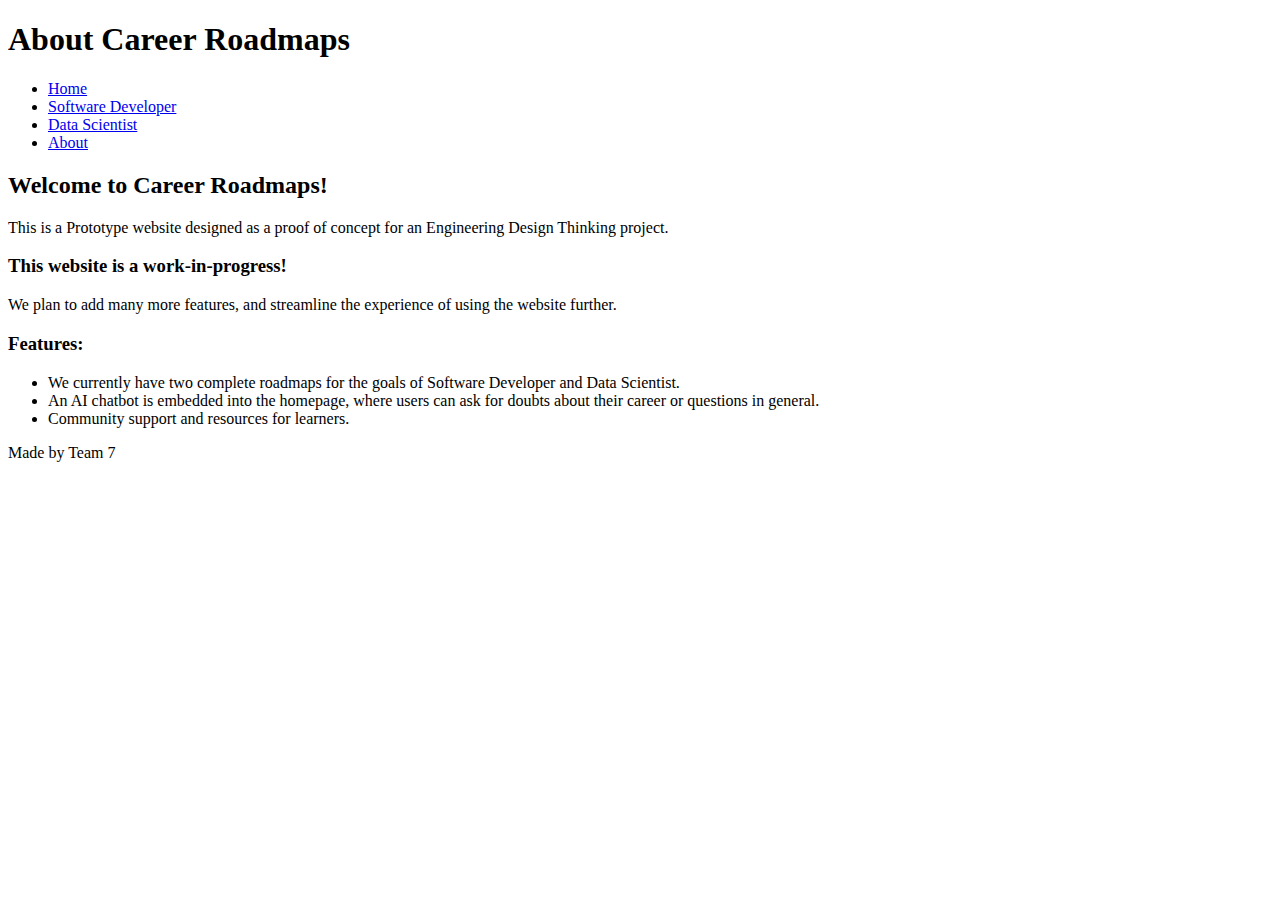
==== about.html @ 35ec1b88 "Add files via upload" ====
<!DOCTYPE html>
<html lang="en">
<head>
    <meta charset="UTF-8">
    <meta name="viewport" content="width=device-width, initial-scale=1.0">
    <title>About Us - Career Roadmaps</title>
    <link rel="stylesheet" href="css/style.css">
</head>
<body>
    <header>
        <h1>About Career Roadmaps</h1>
        <nav>
            <ul>
                <li><a href="index.html">Home</a></li>
                <li><a href="software-developer.html">Software Developer</a></li>
                <li><a href="data-scientist.html">Data Scientist</a></li>
                <li><a href="#">About</a></li>
            </ul>
        </nav>
    </header>

    <main>
        <section class="about-section">
            <h2>Welcome to Career Roadmaps!</h2>
            <p>This is a Prototype website designed as a proof of concept for an Engineering Design Thinking project.</p>

            <h3>This website is a work-in-progress!</h3>
            <p>We plan to add many more features, and streamline the experience of using the website further.</p>

            <h3>Features: </h3>
            <ul>
                <li>We currently have two complete roadmaps for the goals of Software Developer and Data Scientist.</li>
                <li>An AI chatbot is embedded into the homepage, where users can ask for doubts about their career or questions in general.</li>
                <li>Community support and resources for learners.</li>
            </ul>
        </section>
    </main>

    <footer>
        <p>Made by Team 7</p>
    </footer>
</body>
</html>
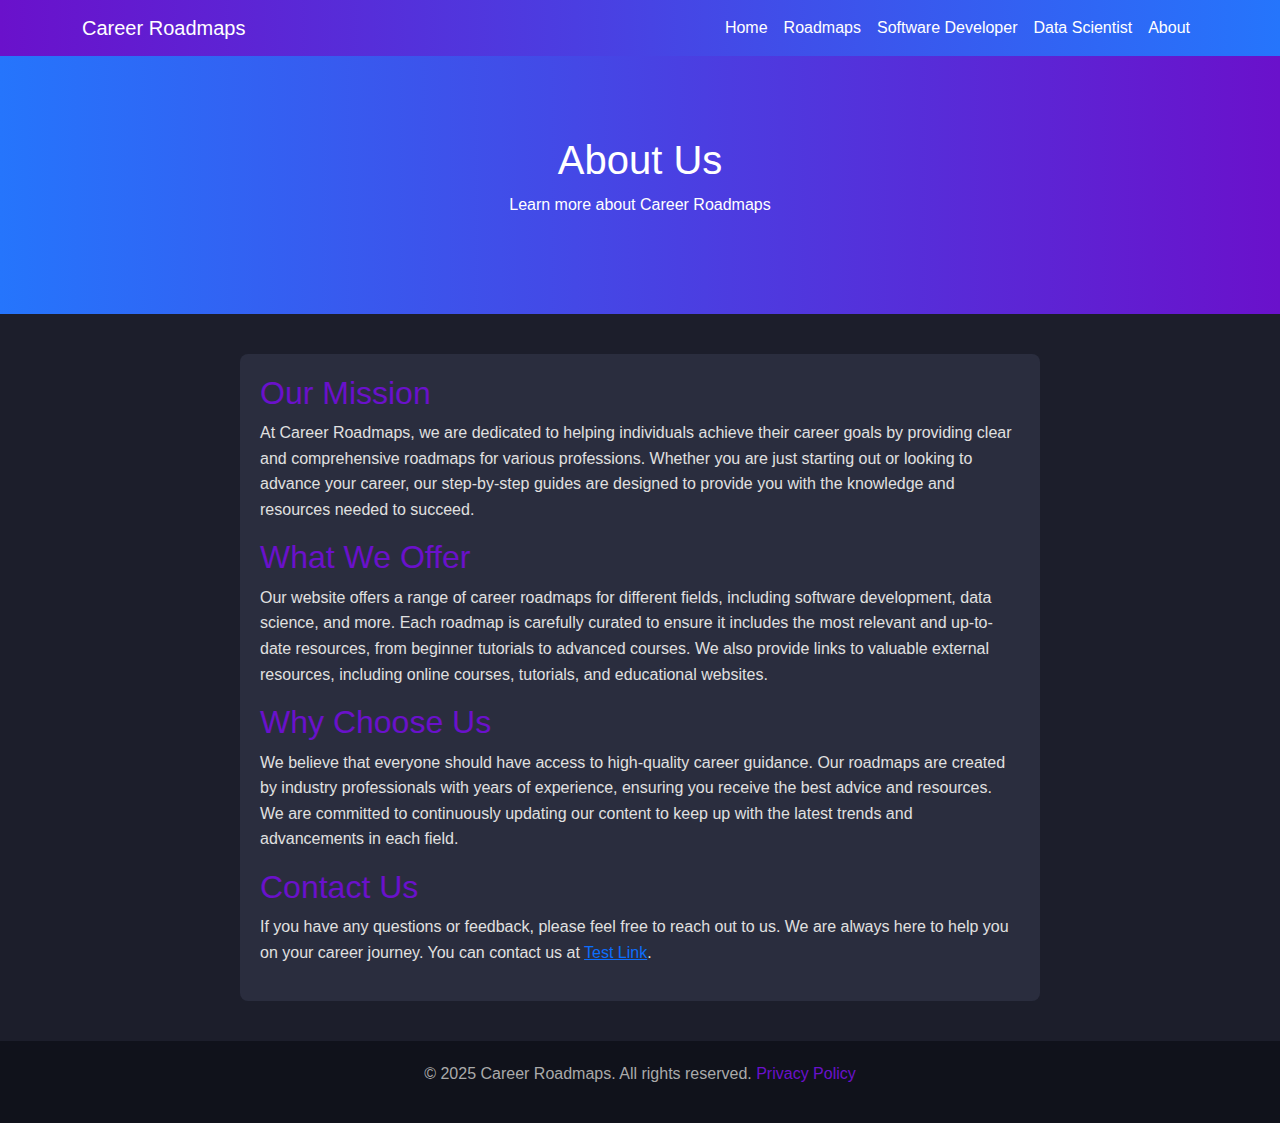
==== commit 7e5ad606: "Update about.html" ====
--- a/about.html
+++ b/about.html
@@ -4,40 +4,118 @@
     <meta charset="UTF-8">
     <meta name="viewport" content="width=device-width, initial-scale=1.0">
     <title>About Us - Career Roadmaps</title>
-    <link rel="stylesheet" href="css/style.css">
+    <link href="https://cdn.jsdelivr.net/npm/bootstrap@5.3.0-alpha1/dist/css/bootstrap.min.css" rel="stylesheet">
+    <style>
+        body {
+            background-color: #1c1e2b;
+            color: #e0e0e0;
+            font-family: 'Arial', sans-serif;
+        }
+        nav {
+            background: linear-gradient(90deg, #6a11cb 0%, #2575fc 100%);
+        }
+        nav a {
+            color: #fff !important;
+            font-weight: 500;
+        }
+        .banner {
+            text-align: center;
+            padding: 80px 20px;
+            background: linear-gradient(90deg, #2575fc, #6a11cb);
+            color: #fff;
+        }
+        .btn-primary {
+            background-color: #6a11cb;
+            border: none;
+        }
+        .btn-primary:hover {
+            background-color: #2575fc;
+        }
+        .footer {
+            background-color: #10121b;
+            color: #aaa;
+            padding: 20px 0;
+            text-align: center;
+        }
+        .footer a {
+            color: #6a11cb;
+            text-decoration: none;
+        }
+        .footer a:hover {
+            color: #2575fc;
+        }
+        .content {
+            max-width: 800px;
+            margin: 40px auto;
+            padding: 20px;
+            background-color: #2a2d3e;
+            border-radius: 8px;
+        }
+        h2 {
+            color: #6a11cb;
+        }
+        h1 {
+            color: #fff;
+        }
+        p {
+            line-height: 1.6;
+        }
+    </style>
 </head>
 <body>
-    <header>
-        <h1>About Career Roadmaps</h1>
-        <nav>
-            <ul>
-                <li><a href="index.html">Home</a></li>
-                <li><a href="software-developer.html">Software Developer</a></li>
-                <li><a href="data-scientist.html">Data Scientist</a></li>
-                <li><a href="#">About</a></li>
-            </ul>
-        </nav>
-    </header>
+    <!-- Header -->
+    <nav class="navbar navbar-expand-lg navbar-dark">
+        <div class="container">
+            <a class="navbar-brand" href="#">Career Roadmaps</a>
+            <button class="navbar-toggler" type="button" data-bs-toggle="collapse" data-bs-target="#navbarNav" aria-controls="navbarNav" aria-expanded="false" aria-label="Toggle navigation">
+                <span class="navbar-toggler-icon"></span>
+            </button>
+            <div class="collapse navbar-collapse" id="navbarNav">
+                <ul class="navbar-nav ms-auto">
+                    <li class="nav-item">
+                        <a class="nav-link" href="index.html">Home</a>
+                    </li>
+                    <li class="nav-item">
+                        <a class="nav-link" href="roadmaps.html">Roadmaps</a>
+                    </li>
+                    <li class="nav-item">
+                        <a class="nav-link" href="software-developer.html">Software Developer</a>
+                    </li>
+                    <li class="nav-item">
+                        <a class="nav-link" href="data-scientist.html">Data Scientist</a>
+                    </li>
+                    <li class="nav-item">
+                        <a class="nav-link active" href="about.html">About</a>
+                    </li>
+                </ul>
+            </div>
+        </div>
+    </nav>
 
-    <main>
-        <section class="about-section">
-            <h2>Welcome to Career Roadmaps!</h2>
-            <p>This is a Prototype website designed as a proof of concept for an Engineering Design Thinking project.</p>
+    <!-- Banner Section -->
+    <section class="banner">
+        <h1>About Us</h1>
+        <p>Learn more about Career Roadmaps</p>
+    </section>
 
-            <h3>This website is a work-in-progress!</h3>
-            <p>We plan to add many more features, and streamline the experience of using the website further.</p>
+    <!-- Content Section -->
+    <section class="container content">
+        <h2>Our Mission</h2>
+        <p>At Career Roadmaps, we are dedicated to helping individuals achieve their career goals by providing clear and comprehensive roadmaps for various professions. Whether you are just starting out or looking to advance your career, our step-by-step guides are designed to provide you with the knowledge and resources needed to succeed.</p>
 
-            <h3>Features: </h3>
-            <ul>
-                <li>We currently have two complete roadmaps for the goals of Software Developer and Data Scientist.</li>
-                <li>An AI chatbot is embedded into the homepage, where users can ask for doubts about their career or questions in general.</li>
-                <li>Community support and resources for learners.</li>
-            </ul>
-        </section>
-    </main>
+        <h2>What We Offer</h2>
+        <p>Our website offers a range of career roadmaps for different fields, including software development, data science, and more. Each roadmap is carefully curated to ensure it includes the most relevant and up-to-date resources, from beginner tutorials to advanced courses. We also provide links to valuable external resources, including online courses, tutorials, and educational websites.</p>
 
-    <footer>
-        <p>Made by Team 7</p>
+        <h2>Why Choose Us</h2>
+        <p>We believe that everyone should have access to high-quality career guidance. Our roadmaps are created by industry professionals with years of experience, ensuring you receive the best advice and resources. We are committed to continuously updating our content to keep up with the latest trends and advancements in each field.</p>
+
+        <h2>Contact Us</h2>
+        <p>If you have any questions or feedback, please feel free to reach out to us. We are always here to help you on your career journey. You can contact us at <a href="https://vardhaman.org">Test Link</a>.</p>
+    </section>
+
+    <!-- Footer -->
+    <footer class="footer">
+        <p>&copy; 2025 Career Roadmaps. All rights reserved. <a href="#">Privacy Policy</a></p>
     </footer>
 </body>
 </html>
